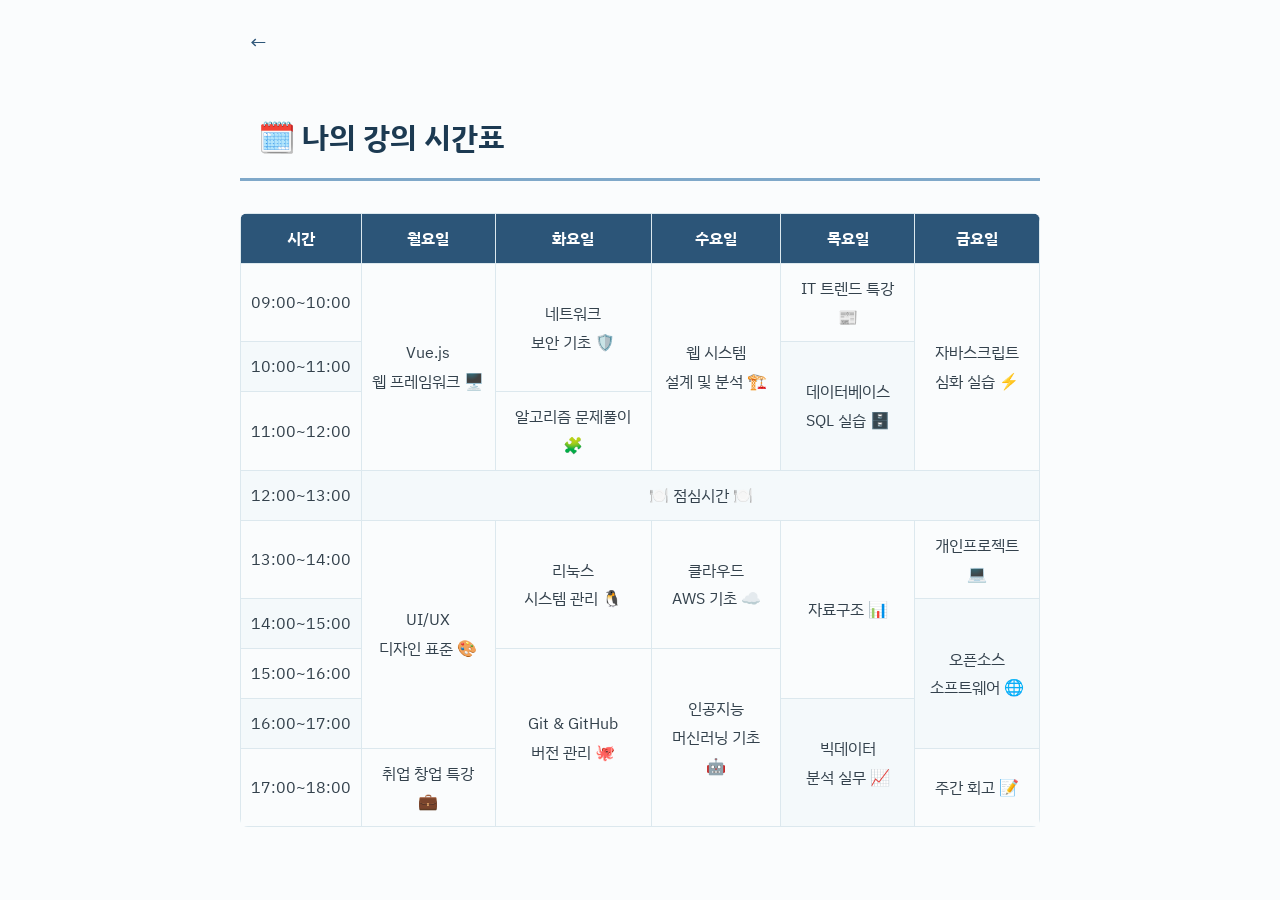
==== html/myClass.html @ d6296b39 "init commit" ====
<!DOCTYPE html>
<html lang="ko">
    <head>
        <meta charset="UTF-8">
        <meta name="viewport" content="width=device-width, initial-scale=1.0">
        <title>나의 수업 일과</title>
        <link rel="stylesheet" href="../css/style.css">
    </head>
    <body>
        <div class="container">
        <a href="index.html" class="back-link" aria-label="홈으로 가기" title="홈으로">←</a>
        <h1>🗓️ 나의 강의 시간표</h1>
        <div class="table-scroll">
        <table>
            <thead>
                <th>시간</th>
                <th>월요일</th>
                <th>화요일</th>
                <th>수요일</th>
                <th>목요일</th>
                <th>금요일</th>
            </thead>
            <tbody>
                <tr>
                    <td>09:00~10:00</td>
                    <td rowspan="3">Vue.js<br>웹 프레임워크 🖥️</td>
                    <td rowspan="2">네트워크<br>보안 기초 🛡️</td>
                    <td rowspan="3">웹 시스템<br>설계 및 분석 🏗️</td>
                    <td>IT 트렌드 특강 📰</td>
                    <td rowspan="3">자바스크립트<br>심화 실습 ⚡</td>
                </tr>
                <tr>
                    <td>10:00~11:00</td>
                    <td rowspan="2">데이터베이스<br>SQL 실습 🗄️</td>
                </tr>
                <tr>
                    <td>11:00~12:00</td>
                    <td>알고리즘 문제풀이 🧩</td>
                </tr>
                <tr>
                    <td>12:00~13:00</td>
                    <td colspan="5">🍽️ 점심시간 🍽️</td>
                </tr>
                <tr>
                    <td>13:00~14:00</td>
                    <td rowspan="4">UI/UX<br>디자인 표준 🎨</td>
                    <td rowspan="2">리눅스<br>시스템 관리 🐧</td>
                    <td rowspan="2">클라우드<br>AWS 기초 ☁️</td>
                    <td rowspan="3">자료구조 📊</td>
                    <td>개인프로젝트 💻</td>
                </tr>
                <tr>
                    <td>14:00~15:00</td>
                    <td rowspan="3">오픈소스<br>소프트웨어 🌐</td>
                </tr>
                <tr>
                    <td>15:00~16:00</td>
                    <td rowspan="3">Git & GitHub<br>버전 관리 🐙</td>
                    <td rowspan="3">인공지능<br>머신러닝 기초 🤖</td>
                </tr>
                <tr>
                    <td>16:00~17:00</td>
                    <td rowspan="2">빅데이터</br>분석 실무 📈</td>
                </tr>
                <tr>
                    <td>17:00~18:00</td>
                    <td rowSpan="1">취업 창업 특강 💼</td>
                    <td rowspan="1">주간 회고 📝</td>
                </tr>
            </tbody>
        </table>
        </div>
        </div>
    <script src="../script/theme.js"></script>
    </body>
</html>
---- css/style.css ----
@import url('https://fonts.googleapis.com/css2?family=IBM+Plex+Sans+KR:wght@400;600;700&display=swap');

:root {
    color-scheme: light dark;

    /* 브랜드 블루 계열 */
    --color-primary: #1c3a52;
    --color-primary-rgb: 28, 58, 82;
    --color-secondary: #2c5578;
    --color-accent: #4a7fa8;
    --color-accent-light: #7fa8c9;

    /* 테두리 */
    --color-border: #cfe0ea;
    --color-border-light: #dce8ee;
    --color-border-medium: #b8cfdc;

    /* 배경 */
    --color-white: #ffffff;
    --color-surface: #ffffff;
    --color-bg-page: #fafcfd;
    --color-bg-hover: #dcebf2;
    --color-bg-alt: #f4f9fb;
    --color-bg-reset-hover: #eef3f6;

    /* 텍스트 */
    --color-text: #33414c;
    --color-text-muted: #6b7a85;
    --color-text-muted-light: #7c8b96;
    --color-text-caption: #5c6b76;
    --color-text-dd: #4a5760;
}

@media (prefers-color-scheme: dark) {
    :root {
        --color-primary: #dce8f2;
        --color-primary-rgb: 0, 0, 0;
        --color-secondary: #6fa8d8;
        --color-accent: #5b93c4;
        --color-accent-light: #3f6a8a;

        --color-border: #2a3f52;
        --color-border-light: #33475a;
        --color-border-medium: #3a5164;

        --color-surface: #16212b;
        --color-bg-page: #0d151d;
        --color-bg-hover: #22384a;
        --color-bg-alt: #17232e;
        --color-bg-reset-hover: #1c2a36;

        --color-text: #d6e0e8;
        --color-text-muted: #93a4b0;
        --color-text-muted-light: #7d8e9a;
        --color-text-caption: #9aa9b5;
        --color-text-dd: #b6c2cb;
    }
}

/* 사용자가 버튼으로 직접 고른 테마 — 시스템 설정보다 우선 적용 */
:root[data-theme="dark"] {
    --color-primary: #dce8f2;
    --color-primary-rgb: 0, 0, 0;
    --color-secondary: #6fa8d8;
    --color-accent: #5b93c4;
    --color-accent-light: #3f6a8a;

    --color-border: #2a3f52;
    --color-border-light: #33475a;
    --color-border-medium: #3a5164;

    --color-surface: #16212b;
    --color-bg-page: #0d151d;
    --color-bg-hover: #22384a;
    --color-bg-alt: #17232e;
    --color-bg-reset-hover: #1c2a36;

    --color-text: #d6e0e8;
    --color-text-muted: #93a4b0;
    --color-text-muted-light: #7d8e9a;
    --color-text-caption: #9aa9b5;
    --color-text-dd: #b6c2cb;
}

:root[data-theme="light"] {
    --color-primary: #1c3a52;
    --color-primary-rgb: 28, 58, 82;
    --color-secondary: #2c5578;
    --color-accent: #4a7fa8;
    --color-accent-light: #7fa8c9;

    --color-border: #cfe0ea;
    --color-border-light: #dce8ee;
    --color-border-medium: #b8cfdc;

    --color-surface: #ffffff;
    --color-bg-page: #fafcfd;
    --color-bg-hover: #dcebf2;
    --color-bg-alt: #f4f9fb;
    --color-bg-reset-hover: #eef3f6;

    --color-text: #33414c;
    --color-text-muted: #6b7a85;
    --color-text-muted-light: #7c8b96;
    --color-text-caption: #5c6b76;
    --color-text-dd: #4a5760;
}

::selection {
    background-color: var(--color-accent);
    color: var(--color-white);
}

@keyframes fadeInTitle {
    from {
        opacity: 0;
        transform: translateY(-12px);
    }
    to {
        opacity: 1;
        transform: translateY(0);
    }
}

.fade-in-title {
    animation: fadeInTitle 0.8s ease;
}

body {
    font-family: 'IBM Plex Sans KR', sans-serif;
    line-height: 1.8;
    color: var(--color-text);
    background-color: var(--color-bg-page);
    margin: 0;
}

img, video {
    max-width: 100%;
    height: auto;
}

.container {
    max-width: 800px;
    margin: 0 auto;
    padding: 24px;

}

p {
    font-size: 15px;
}

h1 {
    color: var(--color-primary);
    font-size: 30px;
    padding: 14px 18px;
    border-bottom: 3px solid var(--color-accent-light);
    margin-bottom: 20px;
}

h2 {
    color: var(--color-secondary);
    font-size: 21px;
    padding: 8px 14px;
    border-left: 5px solid var(--color-accent-light);
    margin-top: 28px;
}

h3 {
    color: var(--color-secondary);
    font-size: 18px;
}

h4 {
    color: var(--color-secondary);
    font-size: 16px;
}

h5 {
    color: var(--color-secondary);
    font-size: 14px;
}

h6 {
    color: var(--color-secondary);
    font-size: 13px;
}

a {
    color: var(--color-accent);
    text-decoration: none;
}

a:hover {
    text-decoration: underline;
}

header {
    text-align: center;
    padding-bottom: 16px;
    border-bottom: 1px solid var(--color-border);
    margin-bottom: 20px;
}

nav ul {
    list-style: none;
    padding: 0;
    display: flex;
    flex-wrap: nowrap;
    gap: 8px;
    width: 100%;
}

nav ul li {
    flex: 1;
    min-width: 0;
}

nav a {
    background-color: var(--color-surface);
    border: 1px solid var(--color-border);
    border-radius: 6px;
    padding: 6px 8px;
    color: var(--color-secondary);
    display: block;
    text-align: center;
    font-size: 14px;
    white-space: nowrap;
    overflow: hidden;
    text-overflow: ellipsis;
    transition: background-color 0.2s ease, color 0.2s ease;
}

nav a:hover {
    background-color: var(--color-bg-hover);
    text-decoration: none;
}

a:focus-visible {
    outline: 2px solid var(--color-accent);
    outline-offset: 2px;
    border-radius: 2px;
}

.home-layout {
    display: flex;
    gap: 24px;
    align-items: flex-start;
}

.home-layout section {
    flex: 2;
}

.home-layout aside {
    flex: 1;
}

.back-link {
    display: inline-flex;
    align-items: center;
    justify-content: center;
    width: 36px;
    height: 36px;
    margin-bottom: 16px;
    border-radius: 50%;
    color: var(--color-secondary);
    font-size: 20px;
    transition: background-color 0.2s ease;
}

.back-link:hover {
    background-color: var(--color-bg-hover);
    text-decoration: none;
}

.theme-toggle {
    display: inline-flex;
    align-items: center;
    justify-content: center;
    width: 36px;
    height: 36px;
    margin-bottom: 16px;
    border-radius: 50%;
    border: none;
    background: none;
    color: var(--color-secondary);
    font-size: 18px;
    cursor: pointer;
    transition: background-color 0.2s ease;
}

.theme-toggle:hover {
    background-color: var(--color-bg-hover);
}

footer {
    margin-top: 32px;
    padding-top: 16px;
    border-top: 1px solid var(--color-border);
    color: var(--color-text-muted);
    font-size: 14px;
}

footer address {
    font-style: normal;
}

hr {
    border: none;
    border-top: 1px dashed var(--color-border-medium);
    margin: 24px 0;
}

figure {
    margin: 0 0 12px 0;
    text-align: center;
}

figure img,
figure video {
    border-radius: 6px;
    border: 1px solid var(--color-border);
    width: 100%;
    max-width: 400px;
    height: auto;
}

figcaption {
    font-size: 14px;
    color: var(--color-text-caption);
    margin-top: 8px;
}

figure.polaroid {
    display: inline-block;
    background-color: var(--color-surface);
    padding: 10px 10px 26px;
    box-shadow: 0 4px 10px rgba(var(--color-primary-rgb), 0.15);
    transform: rotate(-2deg);
    transition: transform 0.25s ease, box-shadow 0.25s ease;
}

figure.polaroid:hover {
    transform: rotate(0deg) scale(1.03);
    box-shadow: 0 14px 26px rgba(var(--color-primary-rgb), 0.22);
}

figure.polaroid img {
    aspect-ratio: 4 / 3;
    object-fit: cover;
    border-radius: 2px;
    border: none;
    display: block;
}

figure.polaroid figcaption {
    margin-top: 10px;
}

.trip-grid {
    display: grid;
    grid-template-columns: repeat(3, 1fr);
    gap: 20px;
}

.trip-grid .trip-card {
    margin: 0;
}

.trip-card,
.feature-card {
    --tilt: 0deg;
    position: relative;
    background-color: var(--color-surface);
    border: 1px solid var(--color-border);
    border-radius: 4px;
    padding: 20px;
    margin: 20px 0;
    box-shadow: 0 4px 10px rgba(var(--color-primary-rgb), 0.15);
    transform: rotate(var(--tilt));
    transition: transform 0.25s ease, box-shadow 0.25s ease;
}

.trip-grid .trip-card:nth-child(6n+1) { --tilt: -2deg; }
.trip-grid .trip-card:nth-child(6n+2) { --tilt: 1.5deg; }
.trip-grid .trip-card:nth-child(6n+3) { --tilt: -1deg; }
.trip-grid .trip-card:nth-child(6n+4) { --tilt: 2deg; }
.trip-grid .trip-card:nth-child(6n+5) { --tilt: -1.5deg; }
.trip-grid .trip-card:nth-child(6n+6) { --tilt: 1deg; }

.feature-card:nth-of-type(odd) { --tilt: -1.5deg; }
.feature-card:nth-of-type(even) { --tilt: 1.5deg; }

.trip-card:hover,
.feature-card:hover {
    transform: rotate(0deg) translateY(-6px) scale(1.03);
    box-shadow: 0 14px 26px rgba(var(--color-primary-rgb), 0.22);
    z-index: 1;
}

.trip-card figure,
.feature-card figure {
    background-color: var(--color-surface);
    padding: 10px 10px 26px;
    margin: 0;
}

.trip-card figure img,
.feature-card figure img {
    aspect-ratio: 4 / 3;
    object-fit: cover;
    border-radius: 2px;
    border: none;
    display: block;
}

.trip-card figcaption,
.feature-card figcaption {
    margin-top: 10px;
}

.card {
    background-color: var(--color-surface);
    border: 1px solid var(--color-border);
    border-radius: 10px;
    padding: 20px;
    margin: 20px 0;
    box-shadow: 0 2px 6px rgba(var(--color-primary-rgb), 0.06);
}

.game-section > button,
.bag-section > button {
    display: block;
    width: 100%;
    margin-bottom: 8px;
}

.bag-section {
    margin-top: 12px;
}

.weather-section {
    margin-top: 12px;
}

.city-select-row {
    display: flex;
    align-items: center;
    gap: 6px;
    margin-bottom: 10px;
}

.city-select-row select {
    flex: 1;
    max-width: none;
    margin-bottom: 0;
}

.city-remove-btn {
    flex: 0 0 auto;
    display: inline-flex;
    align-items: center;
    justify-content: center;
    width: 34px;
    height: 34px;
    border: 1px solid var(--color-border-medium);
    border-radius: 6px;
    background: none;
    color: var(--color-text-muted);
    font-size: 14px;
    cursor: pointer;
    transition: background-color 0.2s ease, color 0.2s ease;
}

.city-remove-btn:hover {
    background-color: var(--color-bg-hover);
    color: var(--color-accent);
}

.weather-box {
    background-color: var(--color-surface);
    border: 1px solid var(--color-border);
    border-left: 4px solid var(--color-accent);
    border-radius: 8px;
    padding: 14px;
}

.weather-box h4 {
    margin: 0 0 8px 0;
}

.weather-box p {
    margin: 4px 0;
    font-size: 14px;
    color: var(--color-text);
}

.city-search-form {
    display: flex;
    gap: 6px;
    margin-bottom: 8px;
}

.city-search-form input {
    flex: 1;
    max-width: none;
}

.city-search-results {
    list-style: none;
    padding: 0;
    margin: 0 0 10px 0;
}

.city-search-results li {
    display: flex;
    align-items: center;
    justify-content: space-between;
    gap: 8px;
    padding: 4px 0;
    font-size: 13px;
    color: var(--color-text);
    border-bottom: 1px solid var(--color-border);
}

.city-search-results li:last-child {
    border-bottom: none;
}

#removeCityBtn {
    margin-bottom: 10px;
}

.mini-dialog {
    position: relative;
    width: calc(100% - 64px);
    max-width: 300px;
    background-color: var(--color-surface);
    border: 1px solid var(--color-border);
    border-radius: 12px;
    padding: 24px 20px 20px;
    box-shadow: 0 12px 32px rgba(var(--color-primary-rgb), 0.25);
    animation: dialogPop 0.2s ease;
}

.mini-dialog::backdrop {
    background-color: rgba(var(--color-primary-rgb), 0.5);
}

@keyframes dialogPop {
    from {
        opacity: 0;
        transform: scale(0.92);
    }
    to {
        opacity: 1;
        transform: scale(1);
    }
}

.game-close {
    position: absolute;
    top: 10px;
    right: 12px;
    background: none;
    border: none;
    font-size: 14px;
    color: var(--color-text-muted);
    cursor: pointer;
}

.game-msg {
    min-height: 1.4em;
    font-weight: 600;
    color: var(--color-secondary);
    margin: 0 0 12px 0;
}

.game-msg.up,
.game-msg.down {
    color: var(--color-accent);
}

.game-msg.win {
    color: var(--color-primary);
}

.game-form {
    display: flex;
    gap: 8px;
    margin-bottom: 10px;
}

.game-form input {
    max-width: 110px;
}

.grade-form {
    display: flex;
    flex-direction: column;
    gap: 8px;
    margin-bottom: 10px;
    text-align: left;
}

.grade-form label {
    display: flex;
    align-items: center;
    gap: 8px;
    font-size: 14px;
    color: var(--color-text);
}

.grade-label-text {
    flex: 0 0 90px;
    font-weight: 600;
}

.grade-form input {
    flex: 1;
    max-width: 80px;
}

.grade-msg {
    min-height: 1.4em;
    font-weight: 600;
    color: var(--color-secondary);
    margin: 0 0 12px 0;
}

.grade-msg.pass {
    color: var(--color-primary);
}

.grade-msg.fail {
    color: var(--color-accent);
}

.game-btn {
    font-family: inherit;
    background-color: var(--color-accent);
    color: var(--color-white);
    border: none;
    border-radius: 6px;
    padding: 8px 14px;
    font-size: 14px;
    cursor: pointer;
    transition: background-color 0.2s ease;
}

.game-btn:hover {
    background-color: var(--color-secondary);
}

.grade-btn {
    font-family: inherit;
    background-color: var(--color-secondary);
    color: var(--color-white);
    border: none;
    border-radius: 6px;
    padding: 8px 14px;
    font-size: 14px;
    cursor: pointer;
    transition: background-color 0.2s ease;
}

.grade-btn:hover {
    background-color: var(--color-primary);
}

.game-count {
    font-size: 13px;
    color: var(--color-text-muted);
    margin: 0 0 10px 0;
}

.game-reset {
    font-family: inherit;
    background: none;
    border: 1px solid var(--color-border-medium);
    border-radius: 6px;
    padding: 6px 12px;
    font-size: 13px;
    color: var(--color-secondary);
    cursor: pointer;
    transition: background-color 0.2s ease;
}

.game-reset:hover {
    background-color: var(--color-bg-hover);
}

.bag-btn {
    font-family: inherit;
    background-color: var(--color-primary);
    color: var(--color-white);
    border: none;
    border-radius: 6px;
    padding: 8px 14px;
    font-size: 14px;
    cursor: pointer;
    transition: background-color 0.2s ease;
}

.bag-btn:hover {
    background-color: var(--color-secondary);
}

.bag-list {
    list-style: none;
    padding: 0;
    margin: 0 0 14px 0;
    max-height: 160px;
    overflow-y: auto;
}

.bag-list li {
    display: flex;
    align-items: center;
    justify-content: space-between;
    gap: 8px;
    padding: 6px 0;
    border-bottom: 1px solid var(--color-border);
    font-size: 14px;
    color: var(--color-text);
}

.bag-list li:last-child {
    border-bottom: none;
}

.bag-list .bag-empty {
    justify-content: center;
    color: var(--color-text-muted-light);
    border-bottom: none;
}

.bag-remove {
    font-family: inherit;
    background: none;
    border: none;
    color: var(--color-text-muted);
    cursor: pointer;
    font-size: 13px;
}

.bag-remove:hover {
    color: var(--color-accent);
}

.bag-form {
    display: flex;
    gap: 6px;
}

.bag-form input[type="text"] {
    flex: 1;
    max-width: none;
}

.bag-form input[type="number"] {
    width: 60px;
    max-width: 60px;
    flex: 0 0 60px;
}

.grid-2048 {
    position: relative;
    aspect-ratio: 1 / 1;
    background-color: var(--color-bg-alt);
    border-radius: 8px;
    padding: 6px;
    box-sizing: border-box;
    margin-bottom: 12px;
    overflow: hidden;
}

.cell-2048 {
    position: absolute;
    width: 25%;
    height: 25%;
    box-sizing: border-box;
    padding: 4px;
}

.cell-2048-inner {
    width: 100%;
    height: 100%;
    border-radius: 4px;
    background-color: var(--color-bg-reset-hover);
}

.tile-2048 {
    position: absolute;
    width: 25%;
    height: 25%;
    box-sizing: border-box;
    padding: 4px;
    transition: left 0.12s ease, top 0.12s ease;
}

.tile-2048-inner {
    width: 100%;
    height: 100%;
    display: flex;
    align-items: center;
    justify-content: center;
    border-radius: 4px;
    font-weight: 700;
    font-size: 16px;
    background-color: var(--color-bg-reset-hover);
    color: var(--color-text);
}

.tile-2048-inner.pop {
    animation: tilePop 0.15s ease;
}

.tile-2048-inner.merge-pop {
    animation: tileMerge 0.15s ease;
}

@keyframes tilePop {
    from {
        opacity: 0;
        transform: scale(0.3);
    }
    to {
        opacity: 1;
        transform: scale(1);
    }
}

@keyframes tileMerge {
    0% {
        transform: scale(1);
    }
    50% {
        transform: scale(1.18);
    }
    100% {
        transform: scale(1);
    }
}

.tile-2048-inner[data-value="2"] { background-color: #eef3f6; color: #33414c; }
.tile-2048-inner[data-value="4"] { background-color: #dcebf2; color: #33414c; }
.tile-2048-inner[data-value="8"] { background-color: #b8cfdc; color: #33414c; }
.tile-2048-inner[data-value="16"] { background-color: #9dbfd4; color: #33414c; }
.tile-2048-inner[data-value="32"] { background-color: #7fa8c9; color: #ffffff; }
.tile-2048-inner[data-value="64"] { background-color: #5c8fb8; color: #ffffff; }
.tile-2048-inner[data-value="128"] { background-color: #4a7fa8; color: #ffffff; }
.tile-2048-inner[data-value="256"] { background-color: #3a648a; color: #ffffff; }
.tile-2048-inner[data-value="512"] { background-color: #2c5578; color: #ffffff; }
.tile-2048-inner[data-value="1024"] { background-color: #1f4666; color: #ffffff; }
.tile-2048-inner[data-value="2048"] {
    background-color: #1c3a52;
    color: #ffffff;
    box-shadow: 0 0 0 2px #d4af37 inset;
}

.table-scroll {
    overflow-x: auto;
    -webkit-overflow-scrolling: touch;
}

.table-scroll table {
    min-width: 600px;
}

table {
    border-collapse: collapse;
    width: 100%;
    margin: 12px 0;
    border-radius: 8px;
    overflow: hidden;
}

table caption {
    font-weight: 600;
    color: var(--color-secondary);
    margin-bottom: 8px;
}

th, td {
    border: 1px solid var(--color-border-light);
    padding: 10px;
    text-align: center;
}

th {
    background-color: var(--color-secondary);
    color: var(--color-white);
}

tbody tr:nth-child(even) {
    background-color: var(--color-bg-alt);
}

tbody tr:hover {
    background-color: var(--color-bg-hover);
}

mark {
    background-color: var(--color-bg-hover);
    color: var(--color-primary);
    padding: 0 3px;
    border-radius: 3px;
}

dt {
    font-weight: 700;
    color: var(--color-primary);
    margin-top: 12px;
}

dd {
    margin-left: 16px;
    color: var(--color-text-dd);
}

form {
    background-color: var(--color-surface);
    padding: 20px;
    border-radius: 8px;
    border: 1px solid var(--color-border);
}

fieldset {
    border: 1.5px solid var(--color-border);
    border-radius: 10px;
    padding: 20px;
    margin-bottom: 20px;
}

legend {
    color: var(--color-primary);
    font-weight: 700;
    padding: 0 10px;
    font-size: 16px;
}

label {
    color: var(--color-text);
}

input[type="text"],
input[type="password"],
input[type="date"],
input[type="number"],
select {
    width: 100%;
    max-width: 320px;
    padding: 10px 12px;
    font-size: 15px;
    border: 1px solid var(--color-border-medium);
    border-radius: 6px;
    box-sizing: border-box;
    font-family: inherit;
}

textarea {
    width: 100%;
    max-width: 100%;
    padding: 10px 12px;
    font-size: 15px;
    border: 1px solid var(--color-border-medium);
    border-radius: 6px;
    box-sizing: border-box;
    font-family: inherit;
    resize: vertical;
}

input:focus-visible,
select:focus-visible,
textarea:focus-visible {
    outline: 2px solid var(--color-accent);
    outline-offset: 2px;
    border-color: var(--color-accent);
}

input[type="radio"],
input[type="checkbox"] {
    accent-color: var(--color-accent);
}

input[type="submit"],
input[type="reset"] {
    font-family: inherit;
    padding: 10px 22px;
    border-radius: 8px;
    font-size: 15px;
    cursor: pointer;
    transition: background-color 0.2s ease;
}

input[type="submit"] {
    background-color: var(--color-accent);
    color: var(--color-white);
    border: none;
}

input[type="submit"]:hover {
    background-color: var(--color-secondary);
}

input[type="reset"] {
    background-color: var(--color-surface);
    color: var(--color-secondary);
    border: 1.5px solid var(--color-accent-light);
}

input[type="reset"]:hover {
    background-color: var(--color-bg-reset-hover);
}

small {
    color: var(--color-text-muted-light);
}

.pw-match-msg {
    display: block;
    margin-top: 4px;
    font-weight: 600;
}

.pw-match-msg.match {
    color: var(--color-primary);
}

.pw-match-msg.mismatch {
    color: var(--color-accent);
}

.email-fields {
    display: inline-flex;
    align-items: center;
    gap: 8px;
    flex-wrap: nowrap;
}

.email-fields input {
    width: 140px;
    max-width: none;
}

.email-fields select {
    width: auto;
}

@media (max-width: 786px) {
    nav ul {
        flex-direction: column;
    }

    .home-layout {
        flex-direction: column;
    }

    .trip-grid {
        grid-template-columns: 1fr;
    }

    th, td {
        padding: 6px;
        font-size: 13px;
    }
}

@media (prefers-reduced-motion: reduce) {
    * {
        animation-duration: 0.01ms !important;
        animation-iteration-count: 1 !important;
        transition-duration: 0.01ms !important;
        scroll-behavior: auto !important;
    }
}
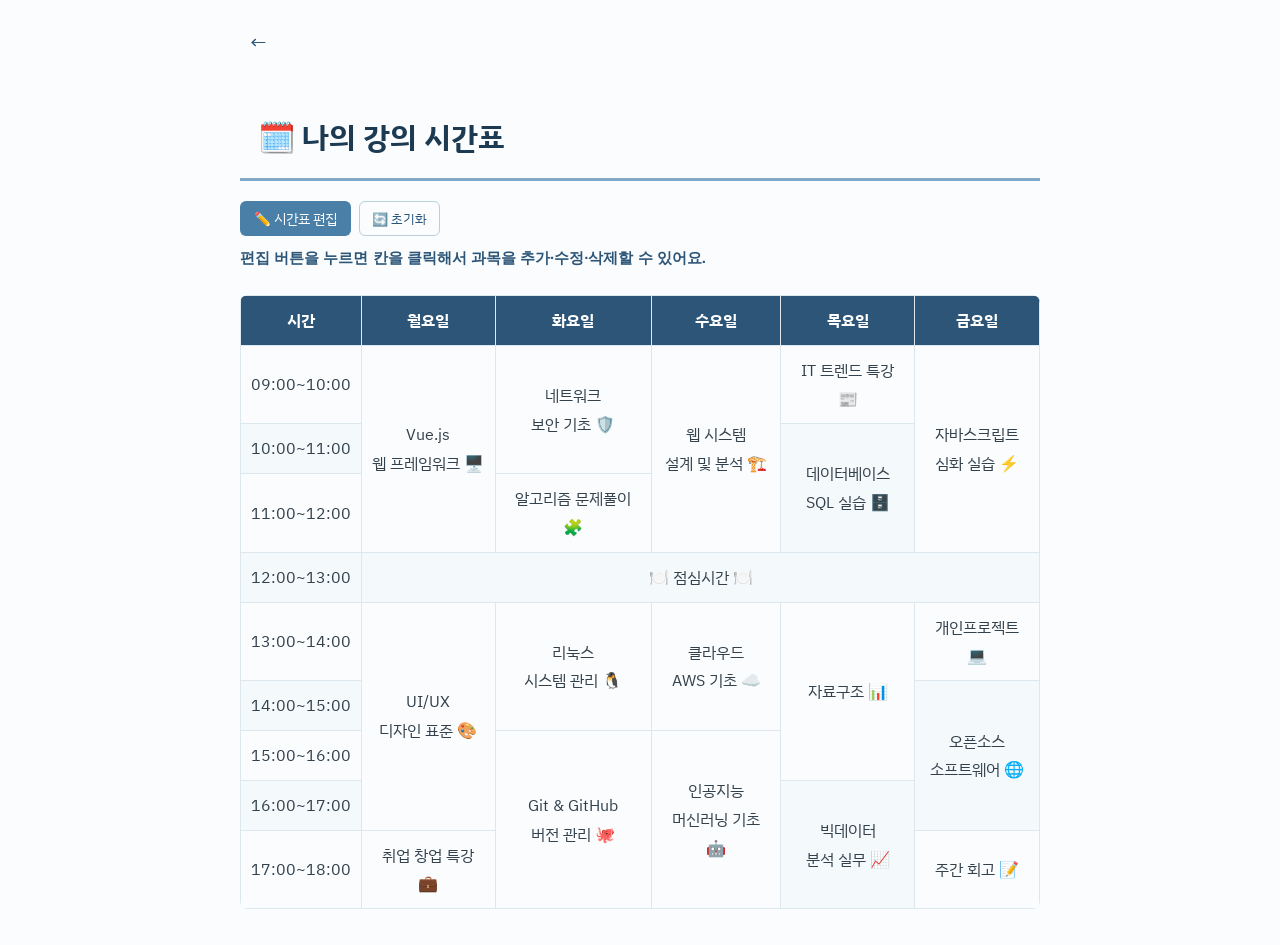
==== commit 50577d1e: "feat: 데이터 기반 시간표로 개편하여 과목 추가, 수정, 삭제, 병합 편집 기능 추가" ====
--- a/html/myClass.html
+++ b/html/myClass.html
@@ -5,13 +5,19 @@
         <meta name="viewport" content="width=device-width, initial-scale=1.0">
         <title>나의 수업 일과</title>
         <link rel="stylesheet" href="../css/style.css">
+        <link rel="stylesheet" href="../css/myClass.css">
     </head>
     <body>
         <div class="container">
         <a href="index.html" class="back-link" aria-label="홈으로 가기" title="홈으로">←</a>
         <h1>🗓️ 나의 강의 시간표</h1>
+        <div class="timetable-toolbar">
+            <button type="button" class="game-btn" id="editTimetableBtn">✏️ 시간표 편집</button>
+            <button type="button" class="game-reset" id="resetTimetableBtn">🔄 초기화</button>
+        </div>
+        <p class="game-msg" id="timetableMsg">편집 버튼을 누르면 칸을 클릭해서 과목을 추가·수정·삭제할 수 있어요.</p>
         <div class="table-scroll">
-        <table>
+        <table id="timetableTable">
             <thead>
                 <th>시간</th>
                 <th>월요일</th>
@@ -20,57 +26,33 @@
                 <th>목요일</th>
                 <th>금요일</th>
             </thead>
-            <tbody>
-                <tr>
-                    <td>09:00~10:00</td>
-                    <td rowspan="3">Vue.js<br>웹 프레임워크 🖥️</td>
-                    <td rowspan="2">네트워크<br>보안 기초 🛡️</td>
-                    <td rowspan="3">웹 시스템<br>설계 및 분석 🏗️</td>
-                    <td>IT 트렌드 특강 📰</td>
-                    <td rowspan="3">자바스크립트<br>심화 실습 ⚡</td>
-                </tr>
-                <tr>
-                    <td>10:00~11:00</td>
-                    <td rowspan="2">데이터베이스<br>SQL 실습 🗄️</td>
-                </tr>
-                <tr>
-                    <td>11:00~12:00</td>
-                    <td>알고리즘 문제풀이 🧩</td>
-                </tr>
-                <tr>
-                    <td>12:00~13:00</td>
-                    <td colspan="5">🍽️ 점심시간 🍽️</td>
-                </tr>
-                <tr>
-                    <td>13:00~14:00</td>
-                    <td rowspan="4">UI/UX<br>디자인 표준 🎨</td>
-                    <td rowspan="2">리눅스<br>시스템 관리 🐧</td>
-                    <td rowspan="2">클라우드<br>AWS 기초 ☁️</td>
-                    <td rowspan="3">자료구조 📊</td>
-                    <td>개인프로젝트 💻</td>
-                </tr>
-                <tr>
-                    <td>14:00~15:00</td>
-                    <td rowspan="3">오픈소스<br>소프트웨어 🌐</td>
-                </tr>
-                <tr>
-                    <td>15:00~16:00</td>
-                    <td rowspan="3">Git & GitHub<br>버전 관리 🐙</td>
-                    <td rowspan="3">인공지능<br>머신러닝 기초 🤖</td>
-                </tr>
-                <tr>
-                    <td>16:00~17:00</td>
-                    <td rowspan="2">빅데이터</br>분석 실무 📈</td>
-                </tr>
-                <tr>
-                    <td>17:00~18:00</td>
-                    <td rowSpan="1">취업 창업 특강 💼</td>
-                    <td rowspan="1">주간 회고 📝</td>
-                </tr>
-            </tbody>
+            <tbody id="timetableBody"></tbody>
         </table>
         </div>
+
+        <dialog id="classEditDialog" class="mini-dialog">
+            <button type="button" class="game-close" id="closeClassEditBtn" aria-label="닫기">✕</button>
+            <h4 id="classEditTitle">📚 과목 추가</h4>
+            <p class="game-msg" id="classEditMsg"></p>
+            <form id="classEditForm" class="grade-form">
+                <label><span class="grade-label-text">요일</span>
+                    <select id="classDaySelect" required></select>
+                </label>
+                <label><span class="grade-label-text">시작 시간</span>
+                    <select id="classStartSelect" required></select>
+                </label>
+                <label><span class="grade-label-text">길이(시간)</span>
+                    <select id="classSpanSelect" required></select>
+                </label>
+                <label><span class="grade-label-text">과목명</span>
+                    <textarea id="classLabelInput" rows="2" maxlength="60" required placeholder="예: 자료구조&#10;(줄바꿈은 Enter로)"></textarea>
+                </label>
+                <button type="submit" class="grade-btn">저장</button>
+            </form>
+            <button type="button" class="game-reset" id="deleteClassBtn">🗑️ 이 과목 삭제</button>
+        </dialog>
         </div>
     <script src="../script/theme.js"></script>
+    <script src="../script/timetable.js"></script>
     </body>
 </html>
--- a/css/myClass.css
+++ b/css/myClass.css
@@ -0,0 +1,38 @@
+.table-scroll {
+    overflow-x: auto;
+    -webkit-overflow-scrolling: touch;
+}
+
+.table-scroll table {
+    min-width: 600px;
+}
+
+.timetable-toolbar {
+    display: flex;
+    gap: 8px;
+    margin-bottom: 8px;
+}
+
+.timetable-toolbar .game-btn,
+.timetable-toolbar .game-reset {
+    width: auto;
+}
+
+.tt-empty {
+    color: var(--color-text-muted-light);
+}
+
+.tt-editing .tt-class,
+.tt-editing .tt-empty {
+    cursor: pointer;
+    transition: background-color 0.2s ease;
+}
+
+.tt-editing .tt-class:hover,
+.tt-editing .tt-empty:hover {
+    background-color: var(--color-bg-hover);
+}
+
+.tt-editing .tt-empty::after {
+    content: '+';
+}
